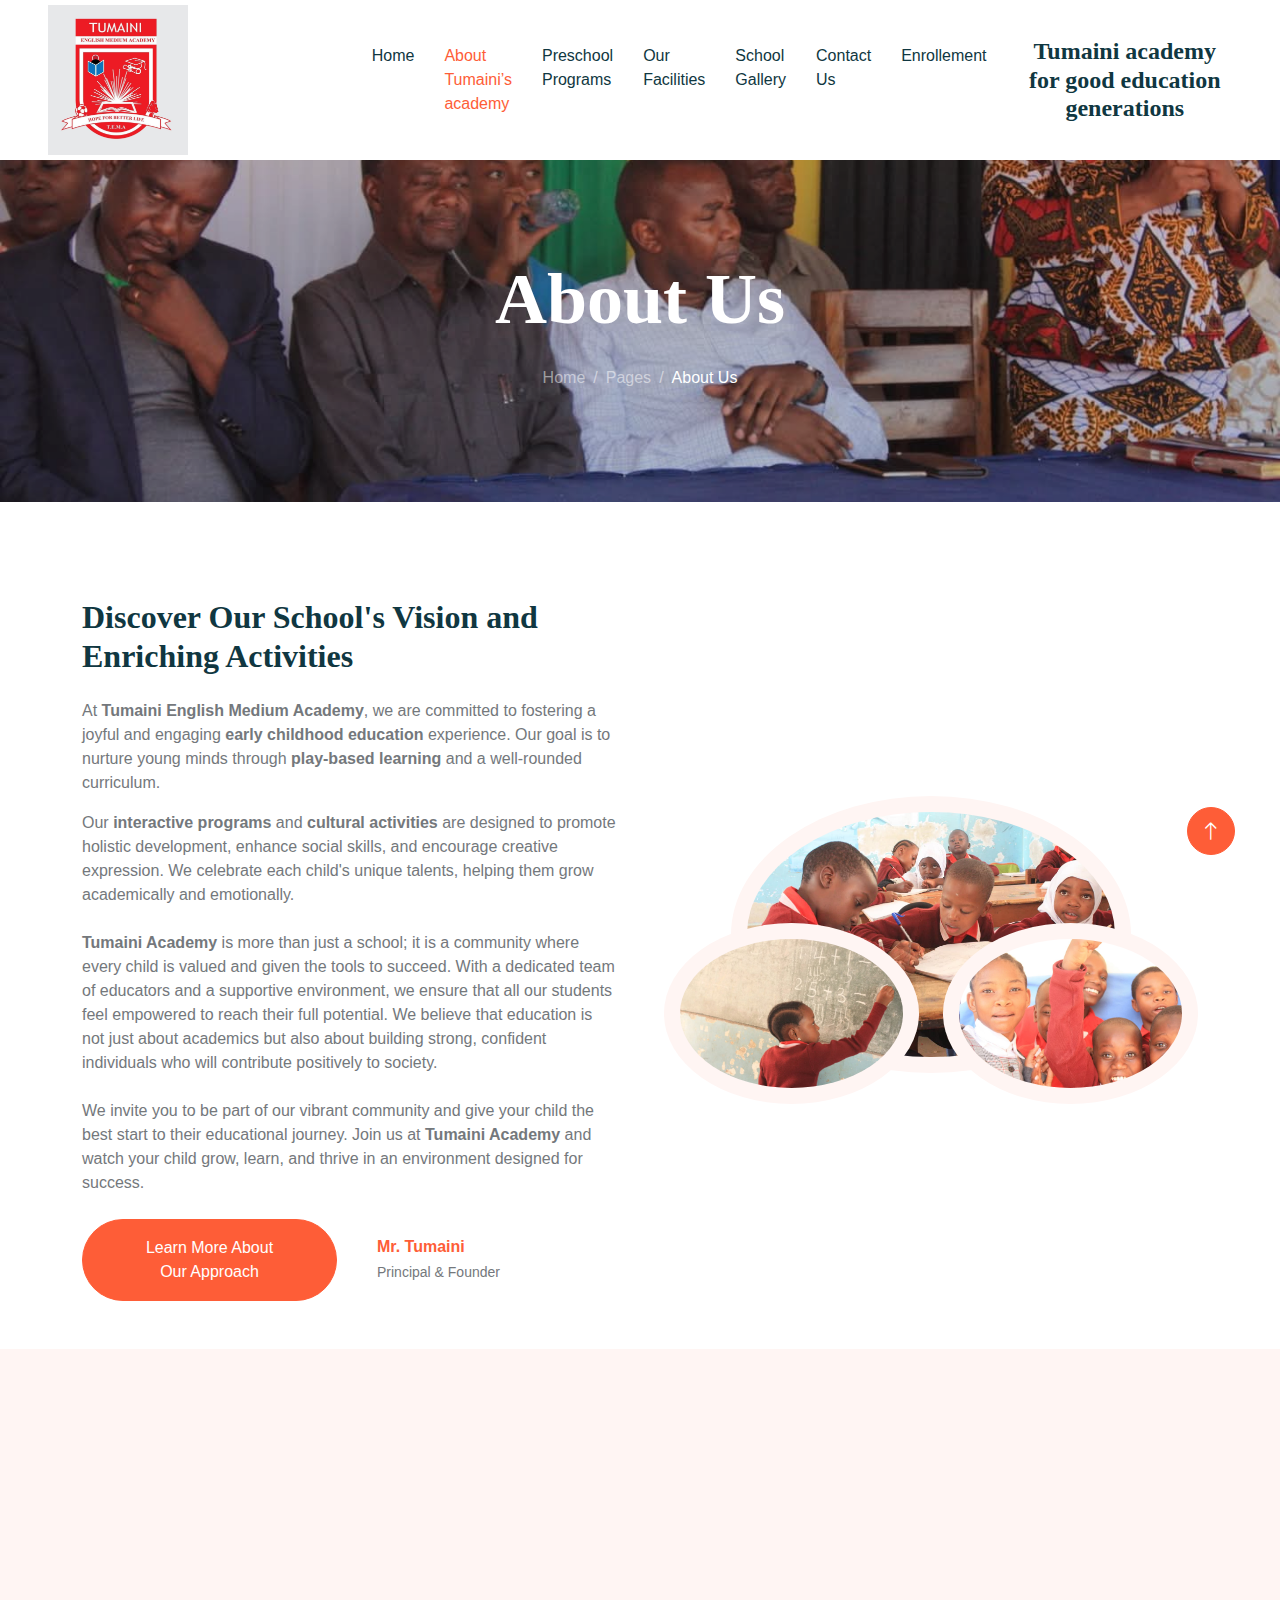
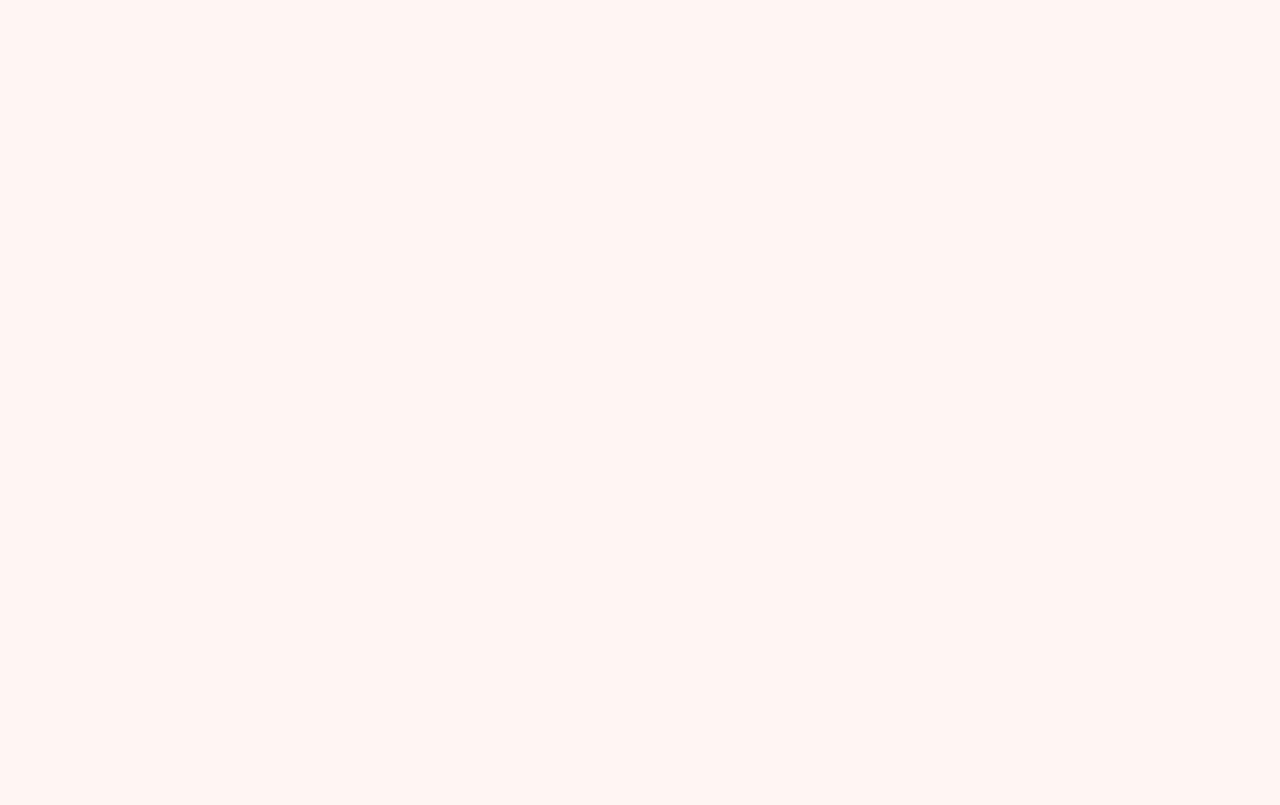
==== about.html @ 75f07e30 "Add files via upload" ====
<!DOCTYPE html>
<html lang="en">

<head>
  <meta charset="utf-8" />
  <title>Tumaini english medium Academy</title>
  <meta name="viewport" content="width=device-width, initial-scale=1.0" />

  <!-- SEO Meta Tags -->
  <meta
    name="google-site-verification"
    content="orMZAPeq4-hA1ySv3TaBxID-wMS8kRBo3VRE6F17E08"
  />
  <meta
    name="keywords"
    content="Tumaini english medium academy, Best Preschool, Early Education, Kids Academy, Kindergarten, Child Development"
  />
  <meta
    name="description"
    content="Tumaini english medium academy offers a nurturing environment with fun-filled learning experiences, designed to foster creativity, curiosity, and growth in young children."
  />
  <meta name="author" content="Tumaini's academy" />

  <!-- Favicon -->
  <link rel="icon" href="/archive/tumaini_logo.jpg" type="image/x-icon" />
  <meta name="theme-color" content="#3498db" />

  <!-- Open Graph Meta Tags (For Social Media Sharing) -->
  <meta
    property="og:title"
    content="Tumaini english medium academy | Best Early Education Academy"
  />
  <meta
    property="og:description"
    content="Enroll your child at tumaini english medium academy – where fun learning meets creativity and growth!"
  />
  <!-- Twitter Card Meta Tags -->
  <meta name="twitter:card" content="summary_large_image" />
  <meta
    name="twitter:title"
    content="Tumaini english medium academy | Best Early Education Academy"
  />
  <meta
    name="twitter:description"
    content="A fun and nurturing environment for early learning at Tumaini english medium academy."
  />
  
  <!-- Icon Font Stylesheet -->
  <link
    href="https://cdnjs.cloudflare.com/ajax/libs/font-awesome/5.10.0/css/all.min.css"
    rel="stylesheet"
  />
  <link
    href="https://cdn.jsdelivr.net/npm/bootstrap-icons@1.4.1/font/bootstrap-icons.css"
    rel="stylesheet"
  />

  <!-- Libraries Stylesheet -->
  <link href="lib/animate/animate.min.css" rel="stylesheet" />
  <link href="lib/owlcarousel/assets/owl.carousel.min.css" rel="stylesheet" />

  <!-- Customized Bootstrap Stylesheet -->
  <link href="css/bootstrap.min.css" rel="stylesheet" />

  <!-- Template Stylesheet -->
  <link href="css/style.css" rel="stylesheet" />
</head>


<body>
    <div class="container-xxl bg-white p-0">
        <!-- Spinner Start -->
        <div id="spinner" class="show bg-white position-fixed translate-middle w-100 vh-100 top-50 start-50 d-flex align-items-center justify-content-center">
            <div class="spinner-border text-primary" style="width: 3rem; height: 3rem;" role="status">
                <span class="sr-only">Loading...</span>
            </div>
        </div>
        <!-- Spinner End -->


        <!-- Navbar Start -->
        <nav class="navbar navbar-expand-lg bg-white navbar-light sticky-top px-4 px-lg-5 py-lg-0">
          <!-- Logo -->
          <a href="index.html" class="navbar-brand">
              <img src="archive/tumaini_logo.jpg" alt="Tumaini academically Logo" style="height: 150px">
          </a>
      
          <!-- Mobile Menu Toggle Button -->
          <button 
              type="button" 
              class="navbar-toggler" 
              data-bs-toggle="collapse" 
              data-bs-target="#navbarCollapse" 
              aria-controls="navbarCollapse" 
              aria-expanded="false" 
              aria-label="Toggle navigation">
              <span class="navbar-toggler-icon"></span>
          </button>
      
          <!-- Navbar Items -->
          <div class="collapse navbar-collapse" id="navbarCollapse">
              <div class="navbar-nav mx-auto">
                  <a href="index.html" class="nav-item nav-link ">Home</a>
                  <a href="about.html" class="nav-item nav-link active">About Tumaini’s academy </a>
                  <a href="classes.html" class="nav-item nav-link">Preschool Programs</a>
                  <a href="facility.html" class="nav-item nav-link">Our Facilities</a>
                  <a href="gallery.html" class="nav-item nav-link">School Gallery</a>
                  <a href="contact.html" class="nav-item nav-link">Contact Us</a>
                  <a href="enroll.html" class="nav-item nav-link">Enrollement</a>
              </div>
      
              <!-- Slogan -->
              <div class="d-none d-lg-flex flex-column justify-content-center ps-3">
                  <h4 class="text-center mb-0">Tumaini academy for good education generations</h4>
              </div>
          </div>
      </nav>
        <!-- Navbar End -->


        <!-- Page Header End -->
        <div class="container-xxl py-5 page-header position-relative mb-5">
          <div class="container text-center py-5">
              <h1 class="display-2 text-white animated slideInDown mb-4">About Us</h1>
              <nav aria-label="breadcrumb" class="animated slideInDown">
                  <ol class="breadcrumb justify-content-center">
                      <li class="breadcrumb-item">
                          <a href="/" class="text-white-50">Home</a>
                      </li>
                      <li class="breadcrumb-item">
                          <a href="/pages" class="text-white-50">Pages</a>
                      </li>
                      <li class="breadcrumb-item text-white active" aria-current="page">
                          About Us
                      </li>
                  </ol>
              </nav>
          </div>
      </div>
      
        <!-- Page Header End -->


        <!-- About Start -->
        <div class="container-xxl py-5">
          <div class="container">
            <div class="row g-5 align-items-center">
              <!-- Text Content Section -->
              <article class="col-lg-6 wow fadeInUp" data-wow-delay="0.1s">
                <h2 class="mb-4">Discover Our School's Vision and Enriching Activities</h2>
                <p>
                  At <strong>Tumaini English Medium Academy</strong>, we are committed to fostering a joyful and engaging <strong>early childhood education</strong> experience. Our goal is to nurture young minds through <strong>play-based learning</strong> and a well-rounded curriculum.
                </p>
                <p class="mb-4">
                  Our <strong>interactive programs</strong> and <strong>cultural activities</strong> are designed to promote holistic development, enhance social skills, and encourage creative expression. We celebrate each child's unique talents, helping them grow academically and emotionally.
                </p>
                <p class="mb-4">
                  <strong>Tumaini Academy</strong> is more than just a school; it is a community where every child is valued and given the tools to succeed. With a dedicated team of educators and a supportive environment, we ensure that all our students feel empowered to reach their full potential. We believe that education is not just about academics but also about building strong, confident individuals who will contribute positively to society.
                </p>
                <p class="mb-4">
                  We invite you to be part of our vibrant community and give your child the best start to their educational journey. Join us at <strong>Tumaini Academy</strong> and watch your child grow, learn, and thrive in an environment designed for success.
                </p>
                <div class="row g-4 align-items-center">
                  <div class="col-sm-6">
                    <a class="btn btn-primary rounded-pill py-3 px-5" href="about.html">
                      Learn More About Our Approach
                    </a>
                  </div>
                  <div class="col-sm-6">
                    <div class="d-flex align-items-center">
                      <div class="ms-3">
                        <h6 class="text-primary mb-1">Mr. Tumaini</h6>
                        <small>Principal & Founder</small>
                      </div>
                    </div>
                  </div>
                </div>
              </article>
              
             
            <!-- Image Section -->
            <aside
            class="col-lg-6 about-img wow fadeInUp"
            data-wow-delay="0.5s"
          >
            <div class="row">
              <div class="col-12 text-center">
                <img
                  class="img-fluid w-75 rounded-circle bg-light p-3"
                  src="archive/about_2.jpg"
                  alt="Children participating in school activity"
                />
              </div>
              <div class="col-6 text-start" style="margin-top: -150px">
                <img
                  class="img-fluid w-100 rounded-circle bg-light p-3"
                  src="archive/about_1.jpg"
                  alt="Creative learning session at school"
                />
              </div>
              <div class="col-6 text-end" style="margin-top: -150px">
                <img
                  class="img-fluid w-100 rounded-circle bg-light p-3"
                  src="archive/about_3.jpg"
                  alt="Cultural event with students performing"
                />
              </div>
            </div>
          </aside>
        </div>
      </div>
    </div>
            </div>
          </div>
        </div>
        <!-- About End -->


       <!-- Call To Action Start -->
       <div class="container-xxl py-5">
        <div class="container">
          <section class="bg-light rounded">
            <div class="row g-0">
              <!-- Image Section -->
              <div
                class="col-lg-6 wow fadeIn"
                data-wow-delay="0.1s"
                style="min-height: 400px"
              >
                <div class="position-relative h-100">
                  <img
                    class="position-absolute w-100 h-100 rounded"
                    src="archive/call_action.jpg"
                    style="object-fit: cover"
                    alt="Enroll your child for quality education today"
                  />
                </div>
              </div>

              <!-- Text Content -->
              <article class="col-lg-6 wow fadeIn" data-wow-delay="0.5s">
                <div
                  class="h-100 d-flex flex-column justify-content-center p-5"
                >
                <h2 class="mb-4">Become Part of Our Growing Learning Community</h2> 
                <p class="mb-4">Join <strong>Tumaini English Medium Academy School</strong> 
                  and give your child access to <strong>quality education, exciting activities,</strong> and a 
                  <strong>supportive learning environment</strong>.
                   Our programs are designed for all-round development, helping children grow, learn, and succeed.
                  </p>
              </article>
            </div>
          </section>
        </div>
      </div>

      <!-- Call To Action End -->



        <!-- Team Start -->
        <!-- <div class="container-xxl py-5">
            <div class="container">
                <div class="text-center mx-auto mb-5 wow fadeInUp" data-wow-delay="0.1s" style="max-width: 600px;">
                    <h1 class="mb-3">Popular Teachers</h1>
                    <p>Eirmod sed ipsum dolor sit rebum labore magna erat. Tempor ut dolore lorem kasd vero ipsum sit
                        eirmod sit. Ipsum diam justo sed rebum vero dolor duo.</p>
                </div>
                <div class="row g-4">
                    <div class="col-lg-4 col-md-6 wow fadeInUp" data-wow-delay="0.1s">
                        <div class="team-item position-relative">
                            <img class="img-fluid rounded-circle w-75" src="img/team-1.jpg" alt="">
                            <div class="team-text">
                                <h3>Full Name</h3>
                                <p>Designation</p>
                                <div class="d-flex align-items-center">
                                    <a class="btn btn-square btn-primary mx-1" href=""><i class="fab fa-facebook-f"></i></a>
                                    <a class="btn btn-square btn-primary  mx-1" href=""><i class="fab fa-twitter"></i></a>
                                    <a class="btn btn-square btn-primary  mx-1" href=""><i class="fab fa-instagram"></i></a>
                                </div>
                            </div>
                        </div>
                    </div>
                    <div class="col-lg-4 col-md-6 wow fadeInUp" data-wow-delay="0.3s">
                        <div class="team-item position-relative">
                            <img class="img-fluid rounded-circle w-75" src="img/team-2.jpg" alt="">
                            <div class="team-text">
                                <h3>Full Name</h3>
                                <p>Designation</p>
                                <div class="d-flex align-items-center">
                                    <a class="btn btn-square btn-primary mx-1" href=""><i class="fab fa-facebook-f"></i></a>
                                    <a class="btn btn-square btn-primary  mx-1" href=""><i class="fab fa-twitter"></i></a>
                                    <a class="btn btn-square btn-primary  mx-1" href=""><i class="fab fa-instagram"></i></a>
                                </div>
                            </div>
                        </div>
                    </div>
                    <div class="col-lg-4 col-md-6 wow fadeInUp" data-wow-delay="0.5s">
                        <div class="team-item position-relative">
                            <img class="img-fluid rounded-circle w-75" src="img/team-3.jpg" alt="">
                            <div class="team-text">
                                <h3>Full Name</h3>
                                <p>Designation</p>
                                <div class="d-flex align-items-center">
                                    <a class="btn btn-square btn-primary mx-1" href=""><i class="fab fa-facebook-f"></i></a>
                                    <a class="btn btn-square btn-primary  mx-1" href=""><i class="fab fa-twitter"></i></a>
                                    <a class="btn btn-square btn-primary  mx-1" href=""><i class="fab fa-instagram"></i></a>
                                </div>
                            </div>
                        </div>
                    </div>
                </div>
            </div>
        </div> -->
        <!-- Team End -->

 <!-- Footer Start -->
 <div
 class="container-fluid bg-dark text-white-50 footer pt-5 mt-5 wow fadeIn"
 data-wow-delay="0.1s"
>
 <div class="container py-5">
   <div class="row g-4">
     <!-- Get In Touch Section -->
     <div
       class="col-lg-3 col-md-6"
       itemscope
       itemtype="https://schema.org/LocalBusiness"
     >
       <h3 class="text-white mb-4">Get In Touch</h3>
       <address>
         <p class="mb-2">
           <i class="fa fa-map-marker-alt me-3"></i>
           <strong>Branch 1 -</strong>
           <span itemprop="address"
             >Dodoma, Nkuhungu - Police street
             </span
           >
         </p>
         <p class="mb-2">
           <i class="fa fa-map-marker-alt me-3"></i>
           <strong>Branch 2 -</strong>
           <span itemprop="address"
             >another branch of tumaini english medium academy
             </span
           >
         </p>
         <p class="mb-2">
           <i class="fa fa-phone-alt me-3"></i>
           <a
             href="tel:+255689574560"
             class="text-white-50"
             itemprop="telephone"
             >+255689574560</a
           >
         </p>
         <p class="mb-2">
           <i class="fa fa-envelope me-3"></i>
           <a
             href="mailto:tumainiacademy@gmail.com"
             class="text-white-50"
             itemprop="email"
             >tumainiacademy@gmail.com</a
           >
         </p>
       </address>
       <div class="d-flex pt-2">
         <a
           class="btn btn-outline-light btn-social"
           href="https://www.facebook.com/tumaini_english_medium_academy"
           itemprop="sameAs"
         >
           <i class="fab fa-facebook-f"></i>
         </a>
         <a
           class="btn btn-outline-light btn-social"
           href="https://www.instagram.com/tumaini_english_medium_academy/"
           itemprop="sameAs"
         >
           <i class="fab fa-instagram"></i>
         </a>
       </div>
     </div>

     <!-- Quick Links Section -->
     <div class="col-lg-3 col-md-6">
       <h3 class="text-white mb-4">Quick Links</h3>
       <a class="btn btn-link text-white-50" href="about.html"
         >About Tumaini's School</a
       >
       <a class="btn btn-link text-white-50" href="contact.html"
         >Contact Information</a
       >
       <a class="btn btn-link text-white-50" href="classes.html"
         >Explore Our Programs</a
       >
       <a class="btn btn-link text-white-50" href="gallery.html"
         >School Events & Activities</a
       >
     </div>

     <!-- Branch 1 Map Section -->
     <div class="col-lg-3 col-md-6">
       <h3 class="text-white mb-4">Branch 1</h3>
       <iframe
         src="https://www.google.com/maps/embed/v1/place?key=YOUR_API_KEY&q=Nkuhungu,Dodoma,Tanzania" 
         width="100%"
         height="200"
         style="border: 0"
         allowfullscreen=""
         loading="lazy"
         title="Tumaini’s academy Branch 1 Location"
       ></iframe>
     </div>

     <!-- Branch 2 Map Section -->
     <div class="col-lg-3 col-md-6">
       <h3 class="text-white mb-4">Branch 2</h3>
       <iframe
       src="https://www.google.com/maps/embed/v1/place?key=YOUR_API_KEY&q=Nkuhungu,Dodoma,Tanzania" 
         width="100%"
         height="200"
         style="border: 0"
         allowfullscreen=""
         loading="lazy"
         title="Tumaini’s academy Branch 2 Location"
       ></iframe>
     </div>
   </div>
 </div>

 <!-- Footer Bottom -->
 <div class="container">
   <div class="copyright">
     <div class="row">
       <div class="col-md-12 text-center mb-3 mb-md-0">
         &copy; <span id="year"></span> 
         <a class="border-bottom text-white-50" href="#">Tumaini's English Medium Academy School</a>, All Rights Reserved.
         <br />
       </div>
       
       <script>
         document.getElementById("year").textContent = new Date().getFullYear();
       </script>
       
       </div>
     </div>
   </div>
 </div>
</div>

<!-- Footer End -->

<!-- Back to Top -->
<a href="#" class="btn btn-lg btn-primary btn-lg-square back-to-top"
 ><i class="bi bi-arrow-up"></i
></a>
</div>

<!-- JavaScript Libraries -->
<script src="https://code.jquery.com/jquery-3.4.1.min.js"></script>
<script src="https://cdn.jsdelivr.net/npm/bootstrap@5.0.0/dist/js/bootstrap.bundle.min.js"></script>
<script src="lib/wow/wow.min.js"></script>
<script src="lib/easing/easing.min.js"></script>
<script src="lib/waypoints/waypoints.min.js"></script>
<script src="lib/owlcarousel/owl.carousel.min.js"></script>

<!-- Template Javascript -->
<script src="js/main.js"></script>
</body>
</html>
---- css/style.css ----
/********** Template CSS **********/
:root {
    --primary: #FE5D37;
    --light: #FFF5F3;
    --dark: #103741;
}

.back-to-top {
    position: fixed;
    display: none;
    right: 45px;
    bottom: 45px;
    z-index: 99;
}


/*** Spinner ***/
#spinner {
    opacity: 0;
    visibility: hidden;
    transition: opacity .5s ease-out, visibility 0s linear .5s;
    z-index: 99999;
}

#spinner.show {
    transition: opacity .5s ease-out, visibility 0s linear 0s;
    visibility: visible;
    opacity: 1;
}


/*** Button ***/
.btn {
    font-weight: 500;
    transition: .5s;
}

.btn.btn-primary {
    color: #FFFFFF;
}

.btn-square {
    width: 38px;
    height: 38px;
}

.btn-sm-square {
    width: 32px;
    height: 32px;
}

.btn-lg-square {
    width: 48px;
    height: 48px;
}

.btn-square,
.btn-sm-square,
.btn-lg-square {
    padding: 0;
    display: flex;
    align-items: center;
    justify-content: center;
    font-weight: normal;
    border-radius: 50px;
}


/*** Heading ***/
h1,
h2,
h3,
h4,
.h1,
.h2,
.h3,
.h4,
.display-1,
.display-2,
.display-3,
.display-4,
.display-5,
.display-6 {
    font-family: 'Lobster Two', cursive;
    font-weight: 700;
}

h5,
h6,
.h5,
.h6 {
    font-weight: 600;
}

.font-secondary {
    font-family: 'Lobster Two', cursive;
}


/*** Navbar ***/
.navbar .navbar-nav .nav-link {
    padding: 30px 15px;
    color: var(--dark);
    font-weight: 500;
    outline: none;
}

.navbar .navbar-nav .nav-link:hover,
.navbar .navbar-nav .nav-link.active {
    color: var(--primary);
}

.navbar.sticky-top {
    top: -100px;
    transition: .5s;
}

.navbar .dropdown-toggle::after {
    border: none;
    content: "\f107";
    font-family: "Font Awesome 5 Free";
    font-weight: 900;
    vertical-align: middle;
    margin-left: 5px;
    transition: .5s;
}

.navbar .dropdown-toggle[aria-expanded=true]::after {
    transform: rotate(-180deg);
}

@media (max-width: 991.98px) {
    .navbar .navbar-nav .nav-link  {
        margin-right: 0;
        padding: 10px 0;
    }

    .navbar .navbar-nav {
        margin-top: 15px;
        border-top: 1px solid #EEEEEE;
    }
}

@media (min-width: 992px) {
    .navbar .nav-item .dropdown-menu {
        display: block;
        top: calc(100% - 15px);
        margin-top: 0;
        opacity: 0;
        visibility: hidden;
        transition: .5s;
        
    }

    .navbar .nav-item:hover .dropdown-menu {
        top: 100%;
        visibility: visible;
        transition: .5s;
        opacity: 1;
    }
}


/*** Header ***/
.header-carousel::before,
.header-carousel::after,
.page-header::before,
.page-header::after {
    position: absolute;
    content: "";
    width: 100%;
    height: 10px;
    top: 0;
    left: 0;
    background: url(../img/bg-header-top.png) center center repeat-x;
    z-index: 1;
}

.header-carousel::after,
.page-header::after {
    height: 19px;
    top: auto;
    bottom: 0;
    background: url(../img/bg-header-bottom.png) center center repeat-x;
}

@media (max-width: 768px) {
    .header-carousel .owl-carousel-item {
        position: relative;
        min-height: 500px;
    }
    
    .header-carousel .owl-carousel-item img {
        position: absolute;
        width: 100%;
        height: 100%;
        object-fit: cover;
    }

    .header-carousel .owl-carousel-item p {
        font-size: 16px !important;
        font-weight: 400 !important;
    }

    .header-carousel .owl-carousel-item h1 {
        font-size: 30px;
        font-weight: 600;
    }
}

.header-carousel .owl-nav {
    position: absolute;
    top: 50%;
    right: 8%;
    transform: translateY(-50%);
    display: flex;
    flex-direction: column;
}

.header-carousel .owl-nav .owl-prev,
.header-carousel .owl-nav .owl-next {
    margin: 7px 0;
    width: 45px;
    height: 45px;
    display: flex;
    align-items: center;
    justify-content: center;
    color: #FFFFFF;
    background: transparent;
    border: 1px solid #FFFFFF;
    border-radius: 45px;
    font-size: 22px;
    transition: .5s;
}

.header-carousel .owl-nav .owl-prev:hover,
.header-carousel .owl-nav .owl-next:hover {
    background: var(--primary);
    border-color: var(--primary);
}

.page-header {
    background: linear-gradient(rgba(0, 0, 0, .2), rgba(0, 0, 0, .2)), url(../archive/logo\ 2.jpg) center center no-repeat;
    background-size: cover;
}

.breadcrumb-item + .breadcrumb-item::before {
    color: rgba(255, 255, 255, .5);
}


/*** Facility ***/
.facility-item .facility-icon {
    position: relative;
    margin: 0 auto;
    width: 100px;
    height: 100px;
    border-radius: 100px;
    display: flex;
    align-items: center;
    justify-content: center;
}

.facility-item .facility-icon::before {
    position: absolute;
    content: "";
    width: 100%;
    height: 100%;
    top: 0;
    left: 0;
    background: rgba(255, 255, 255, .9);
    transition: .5s;
    z-index: 1;
}

.facility-item .facility-icon span {
    position: absolute;
    content: "";
    width: 15px;
    height: 30px;
    top: 0;
    left: 0;
    border-radius: 50%;
}

.facility-item .facility-icon span:last-child {
    left: auto;
    right: 0;
}

.facility-item .facility-icon i {
    position: relative;
    z-index: 2;
}

.facility-item .facility-text {
    position: relative;
    min-height: 250px;
    padding: 30px;
    border-radius: 100%;
    display: flex;
    text-align: center;
    justify-content: center;
    flex-direction: column;
}

.facility-item .facility-text::before {
    position: absolute;
    content: "";
    width: 100%;
    height: 100%;
    top: 0;
    left: 0;
    background: rgba(255, 255, 255, .9);
    transition: .5s;
    z-index: 1;
}

.facility-item .facility-text * {
    position: relative;
    z-index: 2;
}

.facility-item:hover .facility-icon::before,
.facility-item:hover .facility-text::before {
    background: transparent;
}

.facility-item * {
    transition: .5s;
}

.facility-item:hover * {
    color: #FFFFFF !important;
}


/*** About ***/
.about-img img {
    transition: .5s;
}

.about-img img:hover {
    background: var(--primary) !important;
}


/*** Classes ***/
.classes-item {
    transition: .5s;
}

.classes-item:hover {
    margin-top: -10px;
}


/*** Team ***/
.team-item .team-text {
    position: absolute;
    width: 250px;
    height: 250px;
    bottom: 0;
    right: 0;
    display: flex;
    align-items: center;
    justify-content: center;
    flex-direction: column;
    background: #FFFFFF;
    border: 17px solid var(--light);
    border-radius: 250px;
    transition: .5s;
}

.team-item:hover .team-text {
    border-color: var(--primary);
}


/*** Testimonial ***/
.testimonial-carousel {
    padding-left: 1.5rem;
    padding-right: 1.5rem;
}

@media (min-width: 576px) {
    .testimonial-carousel {
        padding-left: 4rem;
        padding-right: 4rem;
    }
}

.testimonial-carousel .testimonial-item .border {
    border: 1px dashed rgba(0, 185, 142, .3) !important;
}

.testimonial-carousel .owl-nav {
    position: absolute;
    width: 100%;
    height: 45px;
    top: 50%;
    left: 0;
    transform: translateY(-50%);
    display: flex;
    justify-content: space-between;
    z-index: 1;
}

.testimonial-carousel .owl-nav .owl-prev,
.testimonial-carousel .owl-nav .owl-next {
    position: relative;
    width: 45px;
    height: 45px;
    display: flex;
    align-items: center;
    justify-content: center;
    color: #FFFFFF;
    background: var(--primary);
    border-radius: 45px;
    font-size: 20px;
    transition: .5s;
}

.testimonial-carousel .owl-nav .owl-prev:hover,
.testimonial-carousel .owl-nav .owl-next:hover {
    background: var(--dark);
}


/*** Footer ***/
.footer .btn.btn-social {
    margin-right: 5px;
    width: 45px;
    height: 45px;
    display: flex;
    align-items: center;
    justify-content: center;
    color: #FFFFFF;
    border: 1px solid rgba(255,255,255,0.5);
    border-radius: 45px;
    transition: .3s;
}

.footer .btn.btn-social:hover {
    border-color: var(--primary);
    background: var(--primary);
}

.footer .btn.btn-link {
    display: block;
    margin-bottom: 5px;
    padding: 0;
    text-align: left;
    font-size: 16px;
    font-weight: normal;
    text-transform: capitalize;
    transition: .3s;
}

.footer .btn.btn-link::before {
    position: relative;
    content: "\f105";
    font-family: "Font Awesome 5 Free";
    font-weight: 900;
    margin-right: 10px;
}

.footer .btn.btn-link:hover {
    color: var(--primary) !important;
    letter-spacing: 1px;
    box-shadow: none;
}

.footer .form-control {
    border-color: rgba(255,255,255,0.5);
}

.footer .copyright {
    padding: 25px 0;
    font-size: 15px;
    border-top: 1px solid rgba(256, 256, 256, .1);
}

.footer .copyright a {
    color: #FFFFFF;
}

.footer .footer-menu a {
    margin-right: 15px;
    padding-right: 15px;
    border-right: 1px solid rgba(255, 255, 255, .1);
}

.footer .copyright a:hover,
.footer .footer-menu a:hover {
    color: var(--primary) !important;
}

.footer .footer-menu a:last-child {
    margin-right: 0;
    padding-right: 0;
    border-right: none;
}
@media (min-width: 1400px) {
    .container,.container-sm,.container-md,.container-lg,.container-xl,.container-xxl {
        max-width: 100%;
    }
}
@media (min-width: 992px) {
    .navbar-expand-lg .navbar-collapse {
        display: flex !important
;
        flex-basis: auto;
        margin-left: 17vh;
    }
}
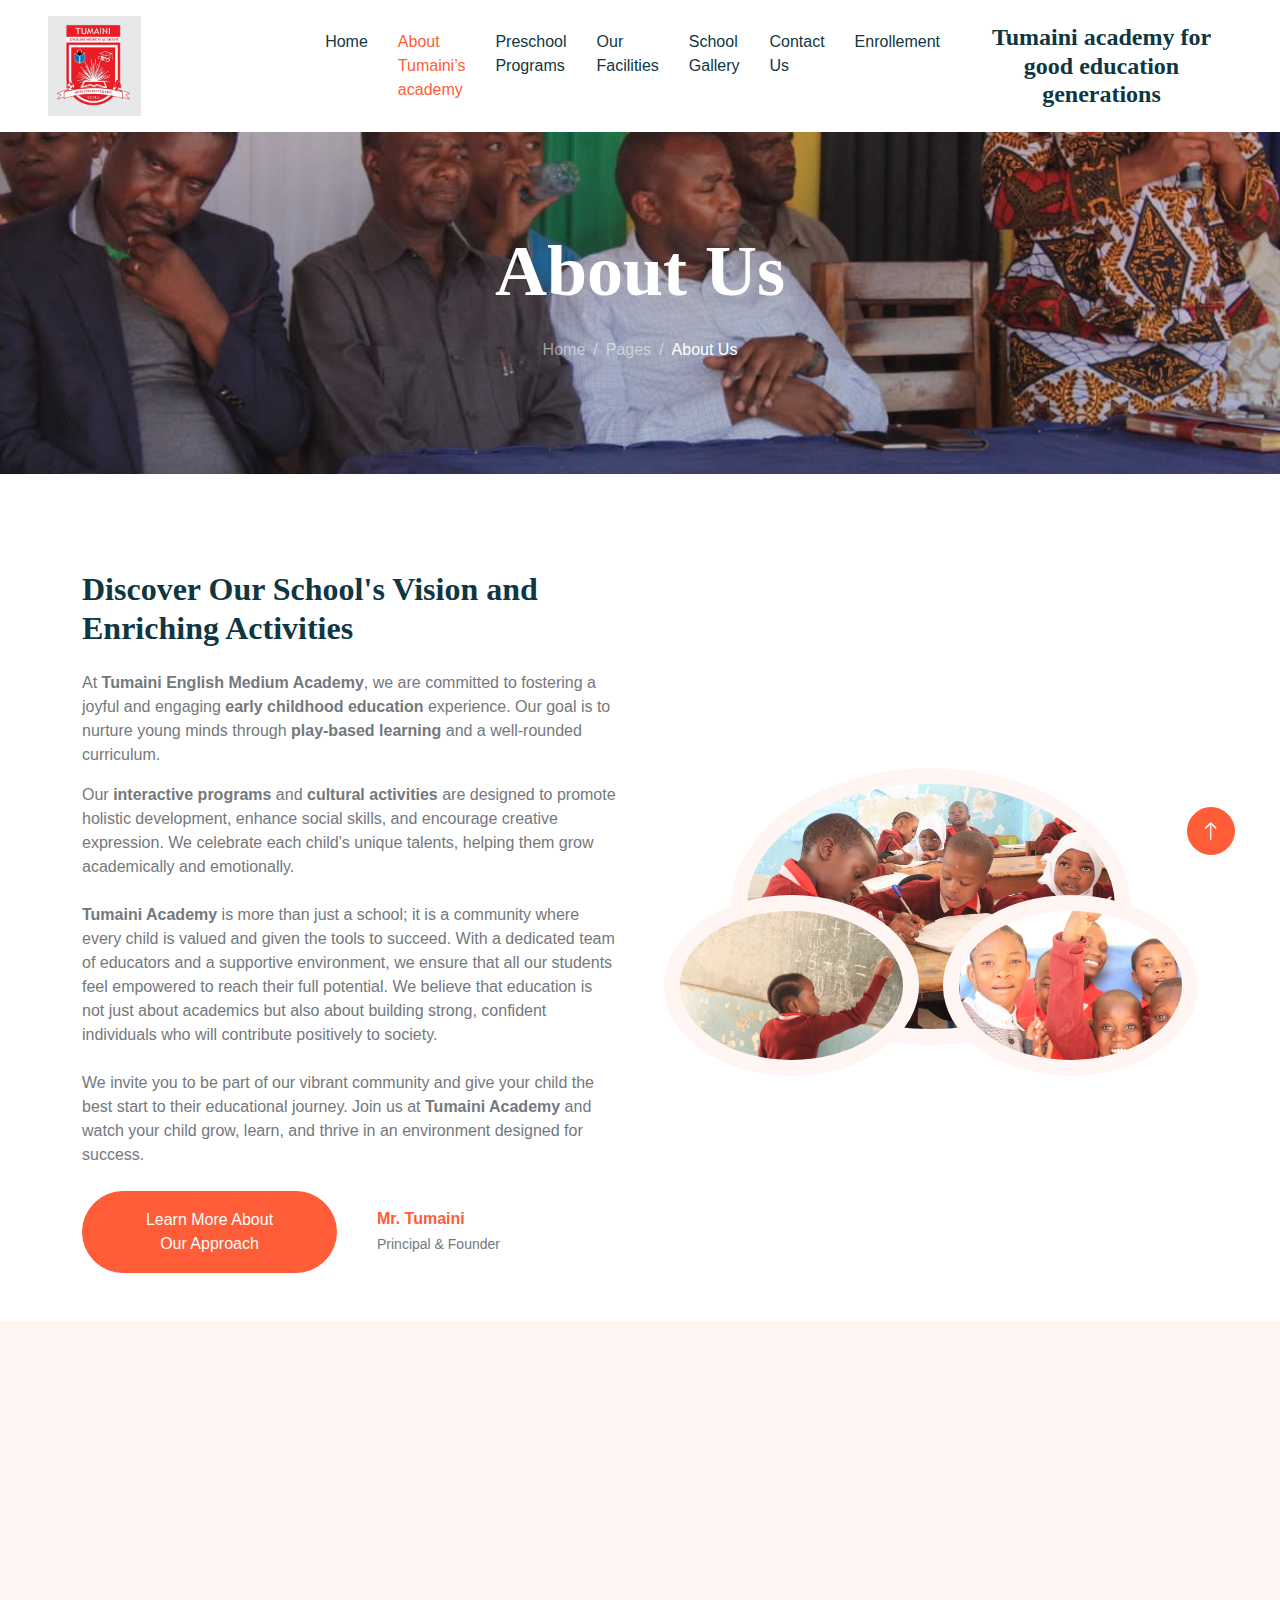
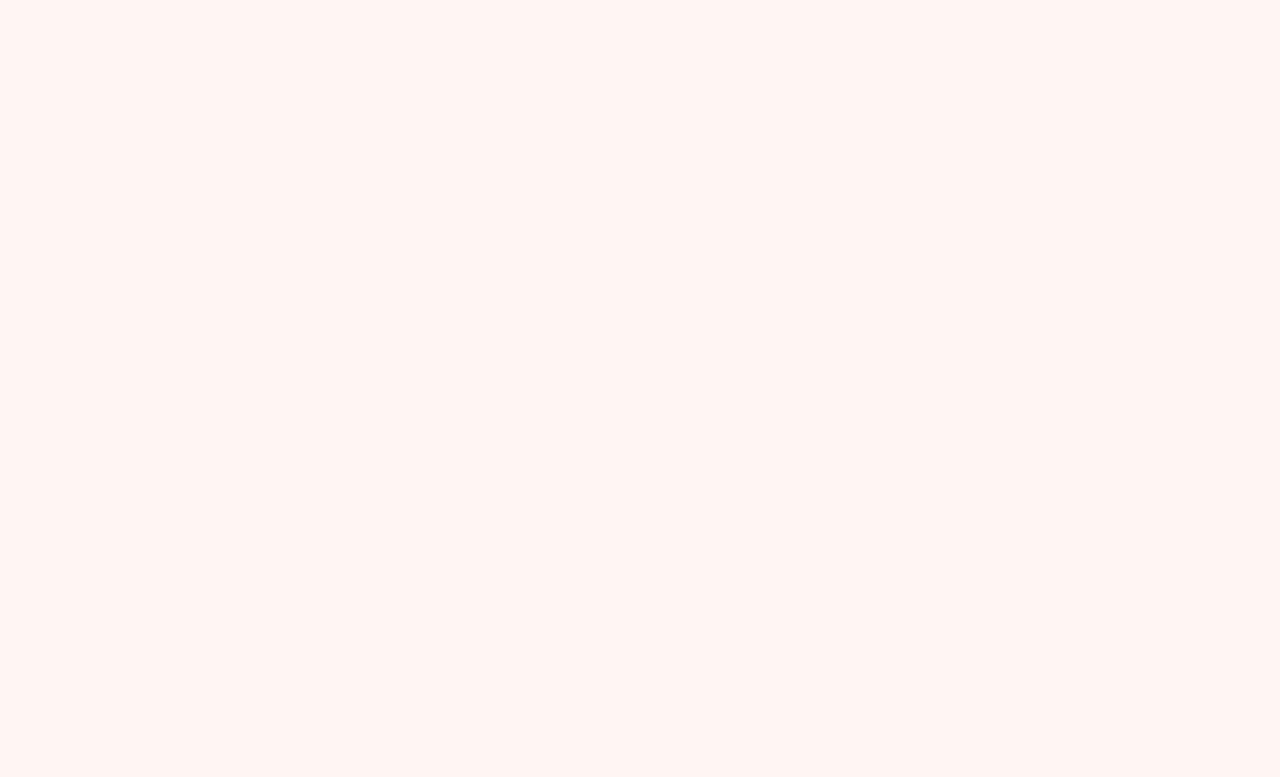
==== commit 0f180169: "Add files via upload" ====
--- a/about.html
+++ b/about.html
@@ -82,7 +82,7 @@
         <nav class="navbar navbar-expand-lg bg-white navbar-light sticky-top px-4 px-lg-5 py-lg-0">
           <!-- Logo -->
           <a href="index.html" class="navbar-brand">
-              <img src="archive/tumaini_logo.jpg" alt="Tumaini academically Logo" style="height: 150px">
+              <img src="archive/tumaini_logo.jpg" alt="Tumaini academically Logo" style="height: 100px">
           </a>
       
           <!-- Mobile Menu Toggle Button -->
@@ -379,6 +379,13 @@
          >
            <i class="fab fa-instagram"></i>
          </a>
+         <a
+                  class="btn btn-outline-light btn-social"
+                  href="https://www.twitter.com/tumaini_english_medium_academy/"
+                  itemprop="sameAs"
+                >
+                  <i class="fab fa-twitter"></i>
+                </a>
        </div>
      </div>
 
@@ -403,7 +410,7 @@
      <div class="col-lg-3 col-md-6">
        <h3 class="text-white mb-4">Branch 1</h3>
        <iframe
-         src="https://www.google.com/maps/embed/v1/place?key=YOUR_API_KEY&q=Nkuhungu,Dodoma,Tanzania" 
+       src="https://www.google.com/maps?q=Nkuhungu,Dodoma,Tanzania&output=embed"> 
          width="100%"
          height="200"
          style="border: 0"
@@ -417,7 +424,7 @@
      <div class="col-lg-3 col-md-6">
        <h3 class="text-white mb-4">Branch 2</h3>
        <iframe
-       src="https://www.google.com/maps/embed/v1/place?key=YOUR_API_KEY&q=Nkuhungu,Dodoma,Tanzania" 
+       src="https://www.google.com/maps?q=Nkuhungu,Dodoma,Tanzania&output=embed">
          width="100%"
          height="200"
          style="border: 0"
@@ -435,7 +442,7 @@
      <div class="row">
        <div class="col-md-12 text-center mb-3 mb-md-0">
          &copy; <span id="year"></span> 
-         <a class="border-bottom text-white-50" href="#">Tumaini's English Medium Academy School</a>, All Rights Reserved.
+         Tumaini's English Medium Academy School, All Rights Reserved.
          <br />
        </div>
        
